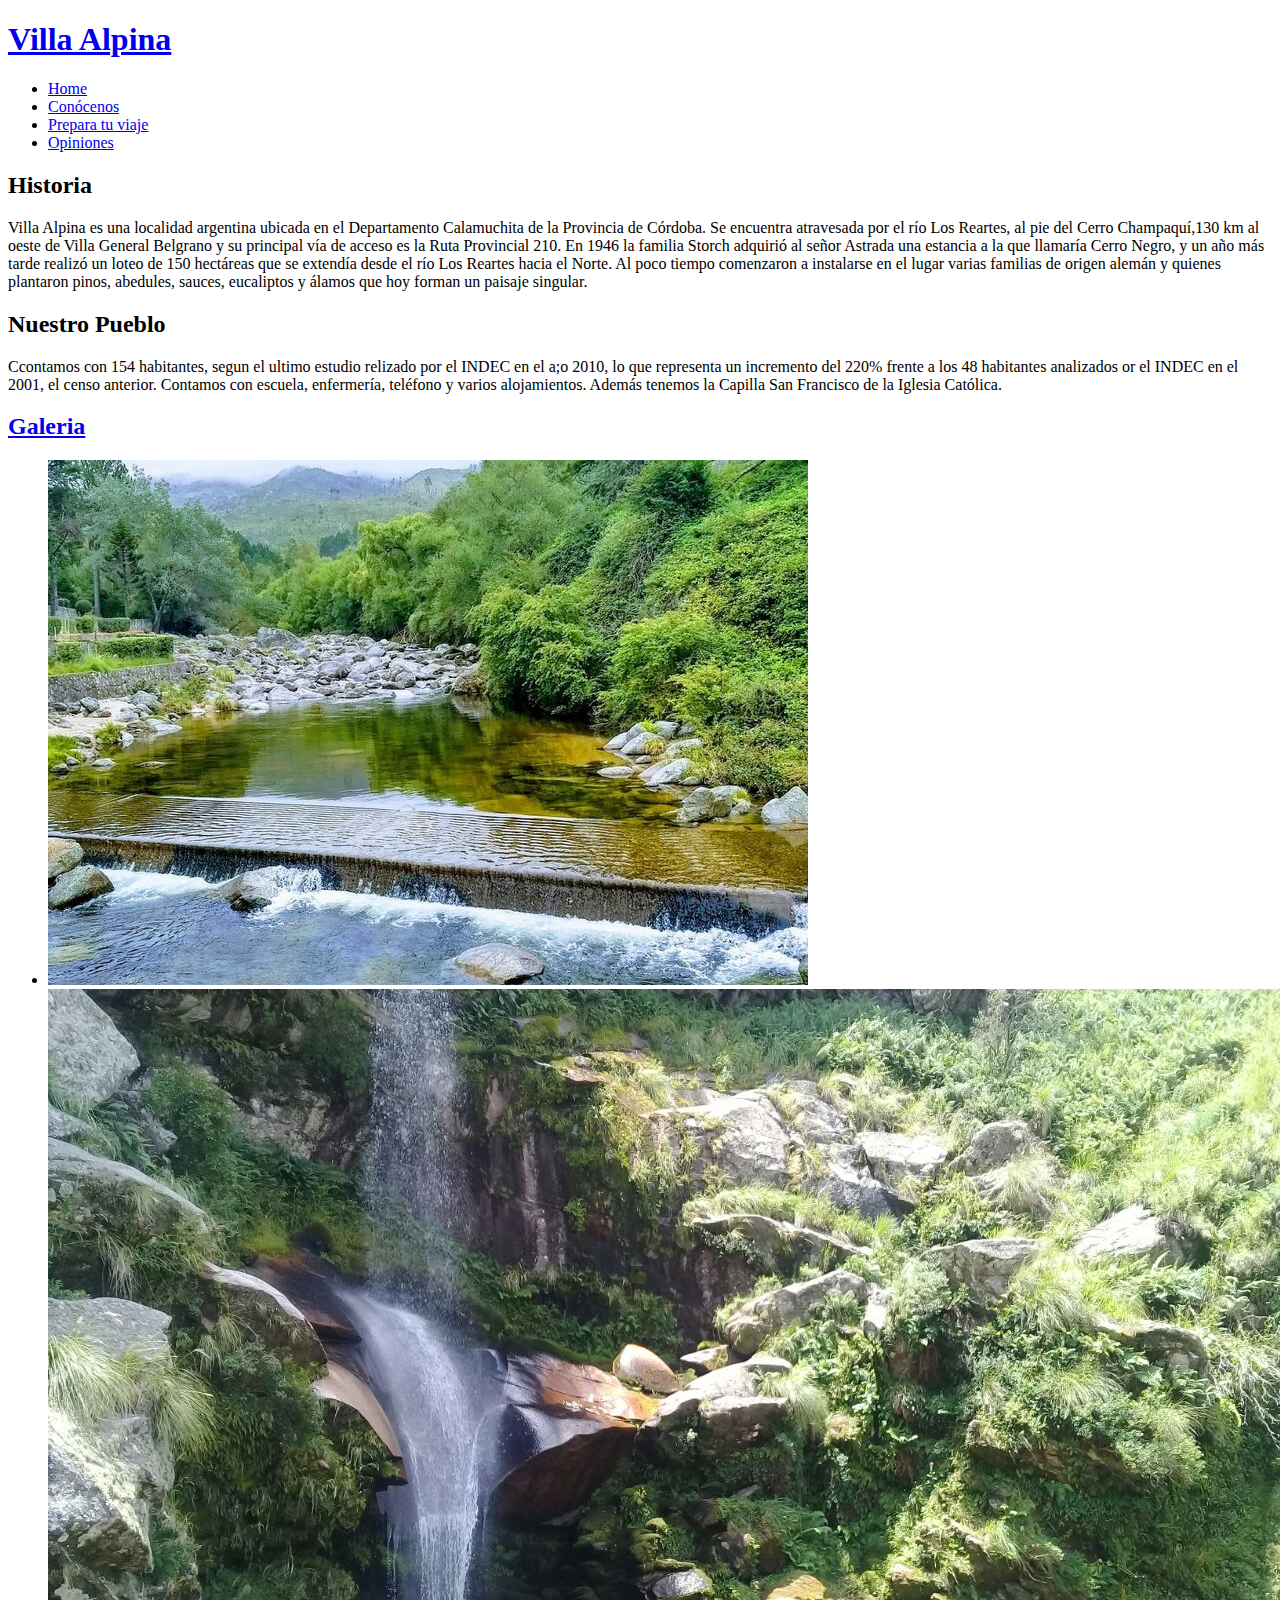
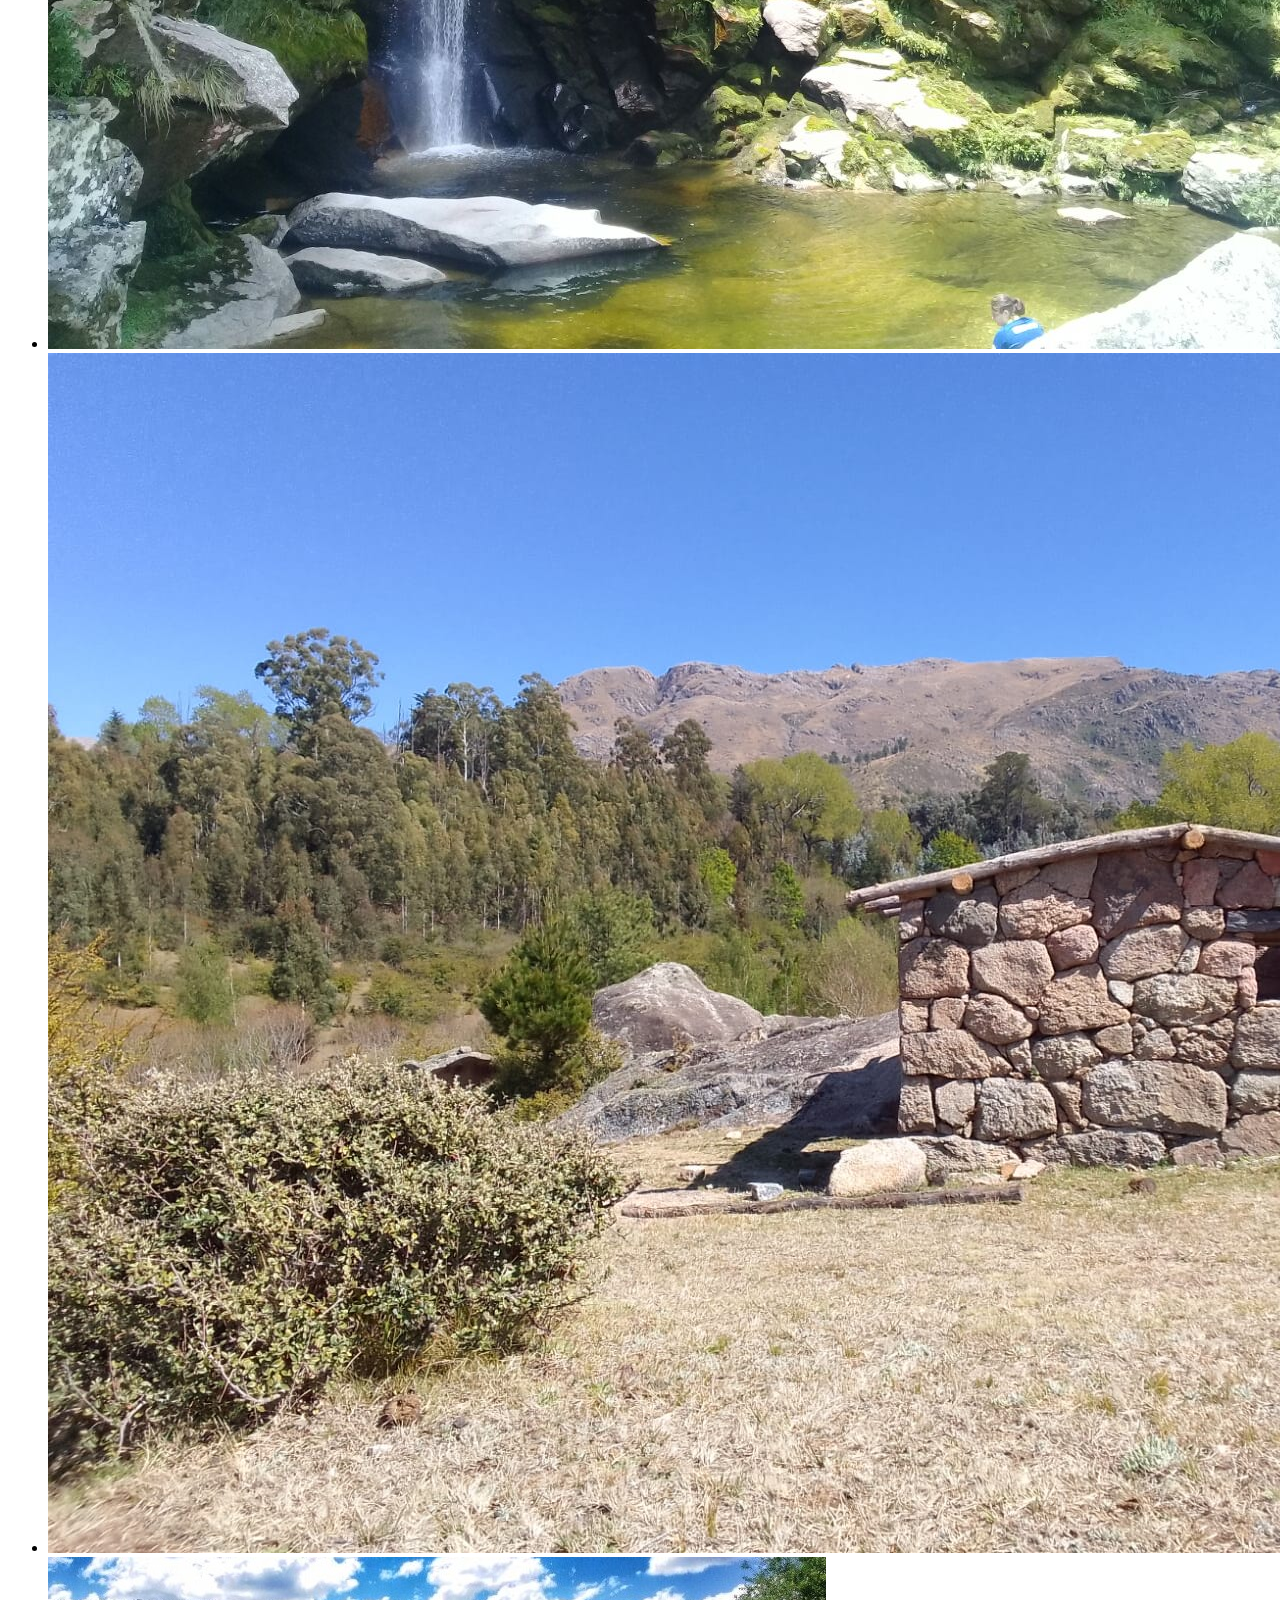
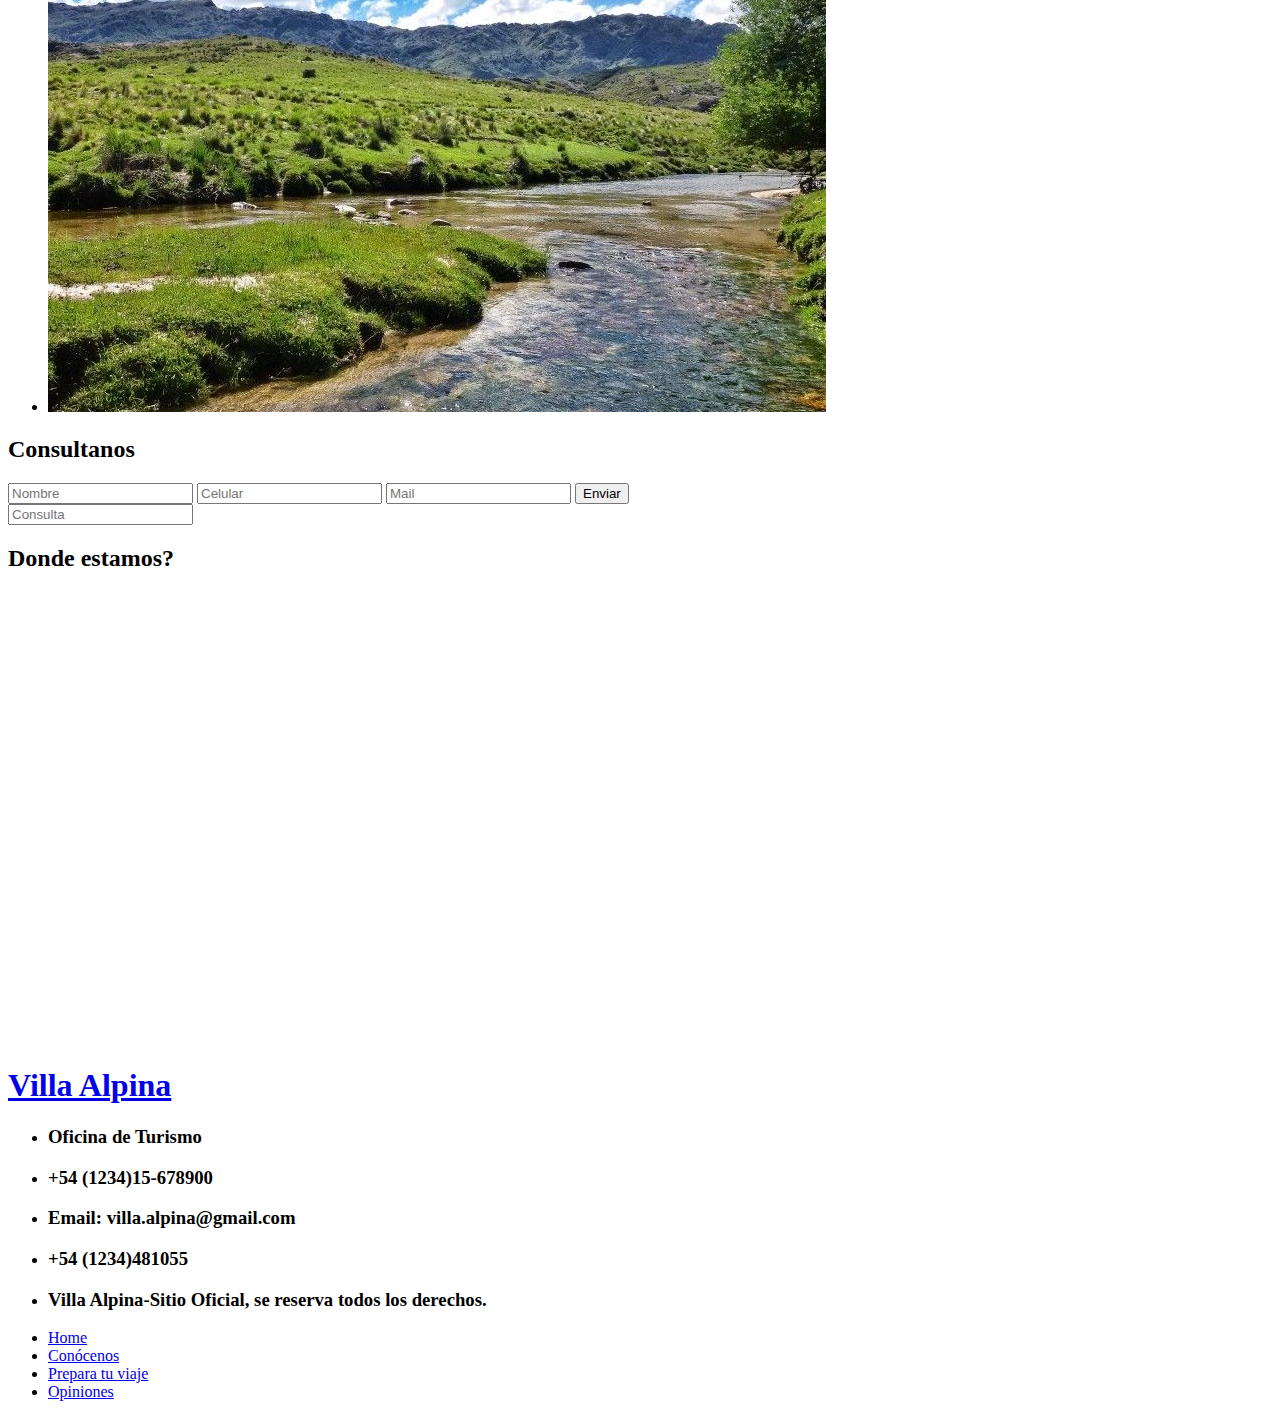
==== archivoshtml/conocenos.html @ 6177f033 "proyecto base" ====
<!DOCTYPE html>
<html lang="en">
<head>
    <meta charset="UTF-8" />
    <meta name="viewport" content="width=device-width, initial-scale=1.0" />
    <title>Villa Alpina</title>
    <link rel="stylesheet" href="../archivo css/estilos.css">
    <link rel="shortcut icon" href="../imagenes/favicon.ico" type="image/x-icon" />
</head>


<body>
        <!-- BARRA DE NAVEGACION -->
    <header class="encabezado">
        <div class="encabezado__contenido">
            <h1 class="encabezado__contenido-titulo"><a href="../index.html">Villa Alpina</a></h1>
            <nav>
                <ul class="encabezado__contenido-menu">
                     <li><a href="../index.html">Home</a></li>
                     <li><a href="./conocenos.html">Conócenos</a></li>
                     <li><a href="./prepara_tu_viaje.html">Prepara tu viaje</a></li>
                     <li><a href="./opiniones.html">Opiniones</a></li>
                </ul>
            </nav>
        </div>
    </header>

    <!-- PAGINA PRINCIPAL -->
    <main class="informacion">
        <!-- INFORMACION DEL LUGAR -->
        <div class="informacion__historia">
                <h2 class="informacion_historia-subtitulo"> Historia</h2>
                <p class="informacion_historia-parrafo">Villa Alpina es una localidad argentina ubicada en el Departamento Calamuchita de la Provincia de Córdoba. Se encuentra atravesada por el río Los Reartes, al pie del Cerro Champaquí,1​30 km al oeste de Villa General Belgrano y su principal vía de acceso es la Ruta Provincial 210. En 1946 la familia Storch adquirió al señor Astrada una estancia a la que llamaría Cerro Negro, y un año más tarde realizó un loteo de 150 hectáreas que se extendía desde el río Los Reartes hacia el Norte. Al poco tiempo comenzaron a instalarse en el lugar varias familias de origen alemán y quienes plantaron pinos, abedules, sauces, eucaliptos y álamos que hoy forman un paisaje singular.</p>

            <div class="informacion__pueblo">
                <h2 class="informacion__pueblo-subtitulo">Nuestro Pueblo</h2>
                <p class="informacion__pueblo-parrafo">Ccontamos con 154 habitantes, segun el ultimo estudio relizado por el INDEC en el a;o 2010, lo que representa un incremento del 220% frente a los 48 habitantes analizados or el INDEC en el 2001, el censo anterior. Contamos con escuela, enfermería, teléfono y varios alojamientos. Además tenemos la Capilla San Francisco de la Iglesia Católica.</p>
            </div>

            <div class="boton__galeria">
                <h2><a href="./galeria.html">Galeria</a></h2>
                <ul class="boton__galeria-fotos">
                    <li><a href="./galeria.html"><img src="../imagenes/imagen 1.jpg" alt="Paisaje 1" ></a></li>
                    <li><a href="./galeria.html"><img src="../imagenes/imagen 2.jpg" alt="Paisaje 2" ></a></li>
                    <li><a href="./galeria.html"><img src="../imagenes/imagen 3.jpg" alt="Paisaje 3" ></a></li>
                    <li><a href="./galeria.html"><img src="../imagenes/imagen 4.jpg" alt="Paisaje 4" ></a></li>
                </ul>
            </div>

            <!-- FORMULARIO -->
            <div class="formulario">
                <h2 class="formulario__titulo"><a>Consultanos</a></h2>
                <form class="formulario__casillero"> 
                    <div>
                        <input class="formulario__casillero-nombre" type="text" placeholder="Nombre" maxlength="20" name="Nombre">
                        <input class="formulario__casillero-celular" type="tel" placeholder="Celular" maxlength="20" name="Celular">
                        <input class="formulario__casillero-email" type="email" placeholder="Mail" name="Email">
                        <input class="formulario__boton" type="button"  value="Enviar" href="./conocenos.html">
                    </div>
                    <input class="formulario__casillero-consulta" type="text" placeholder="Consulta" maxlength="600" name="Consulta">
                </form>
            </div>

        </div>
<!-- MAPA -->
        <div>
            <div class="informacion__ubicacion">
                <h2 class="informacion__ubicacion-subtitulo">Donde estamos?</h2>
                <iframe class="informacion__ubicacion-mapa" src="https://www.google.com/maps/embed?pb=!1m18!1m12!1m3!1d13606.955406685882!2d-64.81932996634876!3d-31.960617278613114!2m3!1f0!2f0!3f0!3m2!1i1024!2i768!4f13.1!3m3!1m2!1s0x95d2cc0a27ea2d1f%3A0x9dd9554d7478f62a!2sVilla%20Alpina%2C%20C%C3%B3rdoba!5e1!3m2!1ses!2sar!4v1669737630679!5m2!1ses!2sar" width="600" height="450" style="border:0;" allowfullscreen="" loading="lazy" referrerpolicy="no-referrer-when-downgrade"></iframe>
            </div>
        </div>
    </main>

        <!-- FOOTER -->
    <footer>
        <section class="footer">
            <div class="footer__contenido">
                <h1 class="footer__titulo"><a href="../index.html">Villa Alpina</a></h1>
            </div>

            <div class="footer__contenido">
                <div>
                    <nav>
                        <ul class="footer__informacion">
                            <li><h3>Oficina de Turismo</h3></li>
                            <li><h3>+54 (1234)15-678900</h3></li>
                            <li><h3>Email: villa.alpina@gmail.com</h3></li>
                            <li><h3>+54 (1234)481055</h3></li>
                            <li><h3>Villa Alpina-Sitio Oficial, se reserva todos los derechos.</h3></li>
                        </ul>
                    </nav>
                </div>
                <div class="footer__navegacion">
                    <nav>
                        <ul class="footer__menu">
                            <li><a href="../index.html">Home</a></li>
                            <li><a href="./conocenos.html">Conócenos</a></li>
                            <li><a href="./prepara_tu_viaje.html">Prepara tu viaje</a></li>
                            <li><a href="./opiniones.html">Opiniones</a></li>
                        </ul>
                    </nav>
                </div>
            </div>
        </section>
     </footer>
    
</body>
</html>
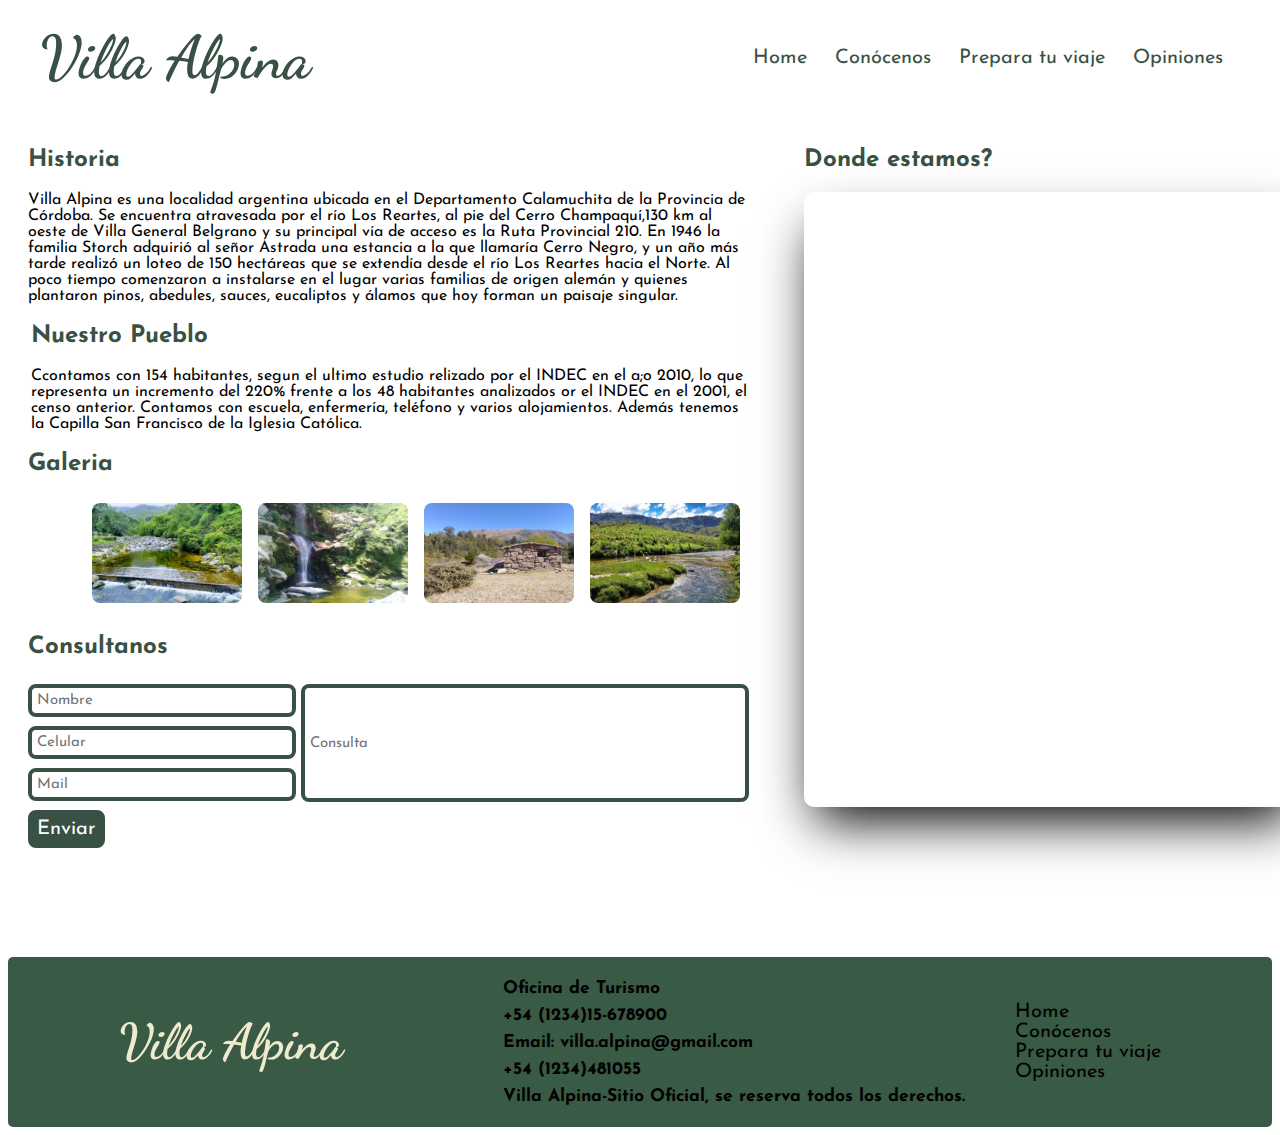
==== commit 59ebe1ec: "Proyecto Base" ====
--- a/archivoshtml/conocenos.html
+++ b/archivoshtml/conocenos.html
@@ -1,25 +1,26 @@
 <!DOCTYPE html>
 <html lang="en">
+
 <head>
     <meta charset="UTF-8" />
     <meta name="viewport" content="width=device-width, initial-scale=1.0" />
     <title>Villa Alpina</title>
-    <link rel="stylesheet" href="../archivo css/estilos.css">
+    <link rel="stylesheet" href="../archivocss/estilos.css">
     <link rel="shortcut icon" href="../imagenes/favicon.ico" type="image/x-icon" />
 </head>
 
 
 <body>
-        <!-- BARRA DE NAVEGACION -->
+    <!-- BARRA DE NAVEGACION -->
     <header class="encabezado">
         <div class="encabezado__contenido">
             <h1 class="encabezado__contenido-titulo"><a href="../index.html">Villa Alpina</a></h1>
             <nav>
                 <ul class="encabezado__contenido-menu">
-                     <li><a href="../index.html">Home</a></li>
-                     <li><a href="./conocenos.html">Conócenos</a></li>
-                     <li><a href="./prepara_tu_viaje.html">Prepara tu viaje</a></li>
-                     <li><a href="./opiniones.html">Opiniones</a></li>
+                    <li><a href="../index.html">Home</a></li>
+                    <li><a href="./conocenos.html">Conócenos</a></li>
+                    <li><a href="./prepara_tu_viaje.html">Prepara tu viaje</a></li>
+                    <li><a href="./opiniones.html">Opiniones</a></li>
                 </ul>
             </nav>
         </div>
@@ -29,49 +30,64 @@
     <main class="informacion">
         <!-- INFORMACION DEL LUGAR -->
         <div class="informacion__historia">
-                <h2 class="informacion_historia-subtitulo"> Historia</h2>
-                <p class="informacion_historia-parrafo">Villa Alpina es una localidad argentina ubicada en el Departamento Calamuchita de la Provincia de Córdoba. Se encuentra atravesada por el río Los Reartes, al pie del Cerro Champaquí,1​30 km al oeste de Villa General Belgrano y su principal vía de acceso es la Ruta Provincial 210. En 1946 la familia Storch adquirió al señor Astrada una estancia a la que llamaría Cerro Negro, y un año más tarde realizó un loteo de 150 hectáreas que se extendía desde el río Los Reartes hacia el Norte. Al poco tiempo comenzaron a instalarse en el lugar varias familias de origen alemán y quienes plantaron pinos, abedules, sauces, eucaliptos y álamos que hoy forman un paisaje singular.</p>
+            <h2 class="informacion_historia-subtitulo"> Historia</h2>
+            <p class="informacion_historia-parrafo">Villa Alpina es una localidad argentina ubicada en el Departamento
+                Calamuchita de la Provincia de Córdoba. Se encuentra atravesada por el río Los Reartes, al pie del Cerro
+                Champaquí,1​30 km al oeste de Villa General Belgrano y su principal vía de acceso es la Ruta Provincial
+                210. En 1946 la familia Storch adquirió al señor Astrada una estancia a la que llamaría Cerro Negro, y
+                un año más tarde realizó un loteo de 150 hectáreas que se extendía desde el río Los Reartes hacia el
+                Norte. Al poco tiempo comenzaron a instalarse en el lugar varias familias de origen alemán y quienes
+                plantaron pinos, abedules, sauces, eucaliptos y álamos que hoy forman un paisaje singular.</p>
 
             <div class="informacion__pueblo">
                 <h2 class="informacion__pueblo-subtitulo">Nuestro Pueblo</h2>
-                <p class="informacion__pueblo-parrafo">Ccontamos con 154 habitantes, segun el ultimo estudio relizado por el INDEC en el a;o 2010, lo que representa un incremento del 220% frente a los 48 habitantes analizados or el INDEC en el 2001, el censo anterior. Contamos con escuela, enfermería, teléfono y varios alojamientos. Además tenemos la Capilla San Francisco de la Iglesia Católica.</p>
+                <p class="informacion__pueblo-parrafo">Ccontamos con 154 habitantes, segun el ultimo estudio relizado
+                    por el INDEC en el a;o 2010, lo que representa un incremento del 220% frente a los 48 habitantes
+                    analizados or el INDEC en el 2001, el censo anterior. Contamos con escuela, enfermería, teléfono y
+                    varios alojamientos. Además tenemos la Capilla San Francisco de la Iglesia Católica.</p>
             </div>
 
             <div class="boton__galeria">
                 <h2><a href="./galeria.html">Galeria</a></h2>
                 <ul class="boton__galeria-fotos">
-                    <li><a href="./galeria.html"><img src="../imagenes/imagen 1.jpg" alt="Paisaje 1" ></a></li>
-                    <li><a href="./galeria.html"><img src="../imagenes/imagen 2.jpg" alt="Paisaje 2" ></a></li>
-                    <li><a href="./galeria.html"><img src="../imagenes/imagen 3.jpg" alt="Paisaje 3" ></a></li>
-                    <li><a href="./galeria.html"><img src="../imagenes/imagen 4.jpg" alt="Paisaje 4" ></a></li>
+                    <li><a href="./galeria.html"><img src="../imagenes/imagen 1.jpg" alt="Paisaje 1"></a></li>
+                    <li><a href="./galeria.html"><img src="../imagenes/imagen 2.jpg" alt="Paisaje 2"></a></li>
+                    <li><a href="./galeria.html"><img src="../imagenes/imagen 3.jpg" alt="Paisaje 3"></a></li>
+                    <li><a href="./galeria.html"><img src="../imagenes/imagen 4.jpg" alt="Paisaje 4"></a></li>
                 </ul>
             </div>
 
             <!-- FORMULARIO -->
             <div class="formulario">
                 <h2 class="formulario__titulo"><a>Consultanos</a></h2>
-                <form class="formulario__casillero"> 
+                <form class="formulario__casillero">
                     <div>
-                        <input class="formulario__casillero-nombre" type="text" placeholder="Nombre" maxlength="20" name="Nombre">
-                        <input class="formulario__casillero-celular" type="tel" placeholder="Celular" maxlength="20" name="Celular">
+                        <input class="formulario__casillero-nombre" type="text" placeholder="Nombre" maxlength="20"
+                            name="Nombre">
+                        <input class="formulario__casillero-celular" type="tel" placeholder="Celular" maxlength="20"
+                            name="Celular">
                         <input class="formulario__casillero-email" type="email" placeholder="Mail" name="Email">
-                        <input class="formulario__boton" type="button"  value="Enviar" href="./conocenos.html">
+                        <input class="formulario__boton" type="button" value="Enviar" href="./conocenos.html">
                     </div>
-                    <input class="formulario__casillero-consulta" type="text" placeholder="Consulta" maxlength="600" name="Consulta">
+                    <input class="formulario__casillero-consulta" type="text" placeholder="Consulta" maxlength="600"
+                        name="Consulta">
                 </form>
             </div>
 
         </div>
-<!-- MAPA -->
+        <!-- MAPA -->
         <div>
             <div class="informacion__ubicacion">
                 <h2 class="informacion__ubicacion-subtitulo">Donde estamos?</h2>
-                <iframe class="informacion__ubicacion-mapa" src="https://www.google.com/maps/embed?pb=!1m18!1m12!1m3!1d13606.955406685882!2d-64.81932996634876!3d-31.960617278613114!2m3!1f0!2f0!3f0!3m2!1i1024!2i768!4f13.1!3m3!1m2!1s0x95d2cc0a27ea2d1f%3A0x9dd9554d7478f62a!2sVilla%20Alpina%2C%20C%C3%B3rdoba!5e1!3m2!1ses!2sar!4v1669737630679!5m2!1ses!2sar" width="600" height="450" style="border:0;" allowfullscreen="" loading="lazy" referrerpolicy="no-referrer-when-downgrade"></iframe>
+                <iframe class="informacion__ubicacion-mapa"
+                    src="https://www.google.com/maps/embed?pb=!1m18!1m12!1m3!1d13606.955406685882!2d-64.81932996634876!3d-31.960617278613114!2m3!1f0!2f0!3f0!3m2!1i1024!2i768!4f13.1!3m3!1m2!1s0x95d2cc0a27ea2d1f%3A0x9dd9554d7478f62a!2sVilla%20Alpina%2C%20C%C3%B3rdoba!5e1!3m2!1ses!2sar!4v1669737630679!5m2!1ses!2sar"
+                    width="600" height="450" style="border:0;" allowfullscreen="" loading="lazy"
+                    referrerpolicy="no-referrer-when-downgrade"></iframe>
             </div>
         </div>
     </main>
 
-        <!-- FOOTER -->
+    <!-- FOOTER -->
     <footer>
         <section class="footer">
             <div class="footer__contenido">
@@ -82,11 +98,21 @@
                 <div>
                     <nav>
                         <ul class="footer__informacion">
-                            <li><h3>Oficina de Turismo</h3></li>
-                            <li><h3>+54 (1234)15-678900</h3></li>
-                            <li><h3>Email: villa.alpina@gmail.com</h3></li>
-                            <li><h3>+54 (1234)481055</h3></li>
-                            <li><h3>Villa Alpina-Sitio Oficial, se reserva todos los derechos.</h3></li>
+                            <li>
+                                <h3>Oficina de Turismo</h3>
+                            </li>
+                            <li>
+                                <h3>+54 (1234)15-678900</h3>
+                            </li>
+                            <li>
+                                <h3>Email: villa.alpina@gmail.com</h3>
+                            </li>
+                            <li>
+                                <h3>+54 (1234)481055</h3>
+                            </li>
+                            <li>
+                                <h3>Villa Alpina-Sitio Oficial, se reserva todos los derechos.</h3>
+                            </li>
                         </ul>
                     </nav>
                 </div>
@@ -102,7 +128,8 @@
                 </div>
             </div>
         </section>
-     </footer>
-    
+    </footer>
+
 </body>
+
 </html>--- a/archivocss/estilos.css
+++ b/archivocss/estilos.css
@@ -0,0 +1,593 @@
+/* FUENTES */
+@font-face {
+    font-family: 'Dancing';
+    src: url('../tipografias//DancingScript-VariableFont_wght.ttf');
+    font-style: normal;
+}
+
+@font-face {
+    font-family: 'Sans';
+    src: url('../tipografias/JosefinSans-VariableFont_wght.ttf');
+    font-style: normal;
+}
+
+/* *{
+    margin: 0;
+    padding: 0;
+} */
+
+
+/* ENCABEZADO */
+.encabezado {
+    padding: 25px 15px;
+    background-color: #fff;
+    border-radius: 20px;
+}
+
+.encabezado__contenido {
+    display: flex;
+    justify-content: space-between;
+    align-items: center;
+    max-width: 1200px;
+    margin: 0 auto;
+    height: 50px;
+}
+
+.encabezado__contenido-titulo {
+    font-family: 'Dancing';
+    text-align: center;
+}
+
+h1 a {
+    color: #395144;
+    text-decoration: none;
+    font-size: 60px;
+}
+
+
+.encabezado__contenido-menu {
+    list-style-type: none;
+    text-align: end;
+    ;
+
+}
+
+.encabezado__contenido-menu li {
+    display: inline;
+    text-align: center;
+    margin: 0 10px 0 0;
+
+}
+
+.encabezado__contenido-menu li a {
+    font-size: 20px;
+    font-family: 'Sans';
+    padding: 2px 7px 2px 7px;
+    color: #395144;
+    background-color: #fff;
+    text-decoration: none;
+}
+
+.encabezado__contenido-menu li a:hover {
+    background-color: #395144;
+    color: #fff;
+    border-radius: 5px;
+}
+
+
+
+
+/* CONTENIDO HOME */
+.home {
+    background-image: url('../imagenes/imagen\ 9.jpg');
+    border-radius: 20px;
+    background-repeat: no-repeat;
+    background-position: center;
+    background-size: cover;
+    background-attachment: fixed;
+    height: 550px;
+    width: auto;
+    color: rgb(0, 0, 0);
+    display: flex;
+    justify-content: space-around;
+    align-items: center;
+}
+
+.home a {
+    font-family: 'Sans';
+    font-size: 50px;
+    font-weight: 900;
+    color: #fff;
+    text-decoration: none;
+    border-radius: 10px;
+    display: block;
+    text-align: center;
+}
+
+span img {
+    width: 30px;
+    height: 30px;
+    display: none;
+}
+
+
+
+/* CONTENIDO-CONOCENOS */
+main {
+    margin: 20px;
+    border-radius: 5px;
+}
+
+.informacion {
+    display: flex;
+    font-family: 'Sans';
+}
+
+.informacion__historia {
+    margin-right: 50px;
+}
+
+.informacion_historia-subtitulo {
+    font-family: 'Sans';
+    color: #395144;
+    text-align: start;
+    border-radius: 5px;
+}
+
+
+.informacion__pueblo {
+    margin-left: 3px;
+}
+
+
+.informacion__pueblo-subtitulo {
+    font-family: 'Sans';
+    color: #395144;
+    text-align: start;
+    border-radius: 5px;
+}
+
+.boton__galeria h2 a {
+    text-decoration: none;
+    color: #395144;
+}
+
+.boton__galeria h2 a:hover {
+    background-color: #395144;
+    color: #F0EBCE;
+    border-radius: 5px;
+}
+
+.boton__galeria-fotos {
+    width: 90%;
+    margin: auto;
+    list-style: none;
+    display: flex;
+
+}
+
+.boton__galeria-fotos img {
+    width: 150px;
+    height: 100px;
+    border-radius: 8px;
+
+}
+
+.boton__galeria-fotos li {
+    margin: 8px;
+    /* box-shadow: 0 25px 50px -12px rgba(0, 0, 0, 0.9); */
+}
+
+.boton__galeria-fotos li:hover {
+    margin: 8px;
+    box-shadow: 0 25px 50px -12px rgba(0, 0, 0, 0.9);
+}
+
+
+/* FORMULARIOS */
+.formulario__casillero {
+    display: flex;
+}
+
+.formulario__titulo a {
+    font-family: 'sans';
+    text-decoration: none;
+    color: #395144;
+}
+
+input {
+    padding: 5px;
+    margin: 5px 5px 9px 0px;
+    border: 4px solid #395144;
+    outline: none;
+    font-size: 15px;
+    font-family: 'sans';
+    border-radius: 8px;
+    display: flex;
+}
+
+.formulario__casillero-consulta {
+    width: 430px;
+    height: 100px;
+}
+
+.formulario__casillero-nombre {
+    width: 250px;
+}
+
+.formulario__casillero-celular {
+    width: 250px;
+}
+
+.formulario__casillero-email {
+    width: 250px;
+}
+
+.formulario__boton {
+    font-size: 20px;
+    color: #fff;
+    background-color: #395144;
+}
+
+.formulario__boton:hover {
+    font-size: 21px;
+    color: #fff;
+    background-color: #395144;
+    box-shadow: 0 25px 50px -12px rgba(0, 0, 0, 7);
+}
+
+
+/* MAPA */
+.informacion__ubicacion-subtitulo {
+    font-family: 'Sans';
+    color: #395144;
+    text-align: start;
+    border-radius: 5px;
+}
+
+.informacion__ubicacion-mapa {
+    box-shadow: 0 25px 50px -12px rgba(0, 0, 0, 7);
+    border-radius: 10px;
+    width: 500px;
+    height: 615px;
+}
+
+
+
+/* CONTENIDO GALERIA */
+.galeria__titulo {
+    color: #395144;
+    text-align: center;
+    font-size: 50px;
+    font-family: 'sans';
+}
+
+.galeria {
+    width: 90%;
+    margin: auto;
+    list-style: none;
+    padding: 20px;
+    box-sizing: border-box;
+    display: flex;
+    flex-wrap: wrap;
+    justify-content: space-around;
+    background-color: #F0EBCE;
+    border-radius: 10px;
+}
+
+.galeria li {
+    margin: 5px;
+}
+
+.galeria img {
+    width: 150px;
+    height: 100px;
+    border-radius: 5px;
+}
+
+.galeria img:hover {
+    width: 150px;
+    height: 100px;
+    border-radius: 5px;
+    box-shadow: 0 25px 50px -12px rgba(0, 0, 0, 0.9)
+}
+
+.modal {
+    display: none;
+    font-family: 'sans';
+}
+
+.modal:target {
+    display: inline-block;
+    position: fixed;
+    background: rgba(0, 0, 0, 0.8);
+    top: 0;
+    left: 0;
+    width: 100%;
+    height: 100%;
+}
+
+
+.imagen {
+    width: 100%;
+    height: 50%;
+    display: flex;
+    justify-content: center;
+    align-items: center;
+}
+
+.imagen a {
+    color: #fff;
+    font-size: 40px;
+    text-decoration: none;
+    margin: 0 10px;
+
+}
+
+.imagen a:hover {
+    color: #fff;
+    font-size: 50px;
+    text-decoration: none;
+    margin: 0 10px;
+
+}
+
+.imagen a:nth-child(2) {
+    margin: 0;
+    height: 100%;
+    flex-shrink: 2;
+}
+
+
+.imagen img {
+    width: 500px;
+    height: 100%;
+    max-width: 100%;
+    border: 5px solid #fff;
+    border-radius: 8px;
+    box-sizing: border-box;
+
+}
+
+.cerrar {
+    display: block;
+    background: white;
+    width: 25px;
+    height: 25px;
+    margin: 15px auto;
+    text-align: center;
+    text-decoration: none;
+    font-size: 25px;
+    color: black;
+    padding: 5px;
+    border-radius: 50%;
+    line-height: 25px;
+}
+
+.cerrar:hover {
+    display: block;
+    background: white;
+    width: 30px;
+    height: 30px;
+    margin: 15px auto;
+    text-align: center;
+    text-decoration: none;
+    font-size: 30px;
+    color: black;
+    padding: 5px;
+    border-radius: 50%;
+    line-height: 25px;
+}
+
+
+
+/* CONTENIDO VIAJE */
+.viaje__titulo {
+    font-family: 'Sans';
+    font-size: 40px;
+    text-align: center;
+    color: #395144;
+    justify-content: center;
+}
+
+.viaje__titulo h3 {
+    box-shadow: 0 25px 50px -12px rgba(0, 0, 0, 0.7);
+}
+
+.viaje__contenido {
+    display: grid;
+    grid-template-columns: repeat(3, 1fr);
+    justify-items: center;
+}
+
+.tarjeta__viaje {
+    background-color: #F0EBCE;
+    box-shadow: 0 25px 50px -12px rgba(0, 0, 0, 0.7);
+    border-radius: 10px;
+    font-family: 'Sans';
+    height: 410px;
+    padding: 15px;
+    width: 340px;
+    position: relative;
+    margin: 30px;
+}
+
+.tarjeta__viaje-encabezado {
+    position: relative;
+}
+
+.tarjeta__encabezado-etiqueta--destacado {
+    padding: 8px;
+    position: absolute;
+    top: 10px;
+    right: 8px;
+    color: rgb(255, 255, 255);
+    background-color: rgba(0, 0, 0, 0.5);
+    border-radius: 12px;
+}
+
+.tarjeta__viaje-encabezado-imagen {
+    width: 100%;
+    border-radius: 15px;
+}
+
+.tarjeta__viaje-titulo {
+    margin-bottom: 0px;
+    font-size: 25px;
+    color: #395144;
+}
+
+.tarjeta__viaje-descripcion {
+    height: 50px;
+    margin-bottom: 10px;
+    /* overflow-y: scroll; */
+}
+
+.tarjeta__viaje-enlace {
+    background-color: #AA8B56;
+    text-decoration: none;
+    /* display: inline; */
+    /* pierden: margin top, bottom, height, width */
+    display: inline-block;
+    /* margin-top: 200px; */
+    /* margin-bottom: 500px; */
+    /* height: 50px;  */
+    width: 92%;
+    position: absolute;
+    bottom: 10px;
+    justify-items: center;
+    text-align: center;
+    border-radius: 10px;
+    color: #fff;
+    padding: 15px 0;
+    font-size: 20px;
+
+}
+
+.tarjeta__viaje-enlace:hover {
+    background-color: #AA8B56;
+    text-decoration: none;
+    width: 92%;
+    color: #000;
+    font-size: 20px;
+    font-weight: bold;
+}
+
+
+
+/* CONTENIDO OPINIONES */
+.opiniones {
+    display: grid;
+    grid-template-columns: repeat(3, 1fr);
+}
+
+.tarjeta__opiniones-titulo {
+    font-family: 'Sans';
+    font-size: 40px;
+    text-align: center;
+    color: #395144;
+}
+
+.tarjeta__opiniones-contenido {
+    display: grid;
+    justify-content: center;
+}
+
+.tarjeta__opiniones {
+    background-color: #F0EBCE;
+    box-shadow: 0 25px 50px -12px rgba(0, 0, 0, 0.7);
+    border-radius: 10px;
+    font-family: 'Sans';
+    height: 300px;
+    padding: 20px;
+    width: 300px;
+    position: relative;
+    margin: 30px;
+}
+
+.tarjeta__opiniones-texto {
+    display: flex;
+}
+
+.tarjeta__opiniones-texto-comillas {
+    font-size: 100px;
+    margin-top: 10px;
+}
+
+.tarjeta__opiniones-persona {
+    display: flex;
+    align-items: center;
+}
+
+.tarjeta__opiniones-persona-foto {
+    border-radius: 50%;
+    width: 70px;
+    margin: 10px 10px 0px 10px
+}
+
+.tarjeta__opiniones-persona-nombre {
+    font-weight: bold;
+    font-size: 20px;
+    margin: 30px 0px 0px 10px
+}
+
+
+
+
+/* FOOTER */
+.footer {
+    background-color: rgba(57, 90, 68, 1);
+    border-radius: 5px;
+    margin-top: 100px;
+    height: 170px;
+    display: flex;
+    justify-content: space-evenly;
+    align-items: center;
+}
+
+.footer__titulo {
+    font-family: 'Dancing';
+    /* text-align: left; */
+}
+
+.footer__titulo a {
+    color: #F0EBCE;
+    font-size: 50px;
+}
+
+.footer__contenido {
+    /* margin: 0px 1px 0px 1px; */
+    display: flex;
+    align-items: center;
+}
+
+.footer__informacion {
+    font-family: "sans";
+    font-size: 15px;
+    color: black;
+    list-style-type: none;
+}
+
+.footer__informacion h3 {
+    margin: 10px;
+}
+
+.footer__menu {
+    justify-content: center;
+    list-style-type: none;
+    text-decoration: none;
+    font-family: 'Sans';
+    text-decoration: none;
+}
+
+.footer__menu a {
+    color: black;
+    text-decoration: none;
+    font-size: 20px;
+}
+
+.footer__menu li a:hover {
+    color: black;
+    text-decoration: underline;
+    font-size: 20px;
+}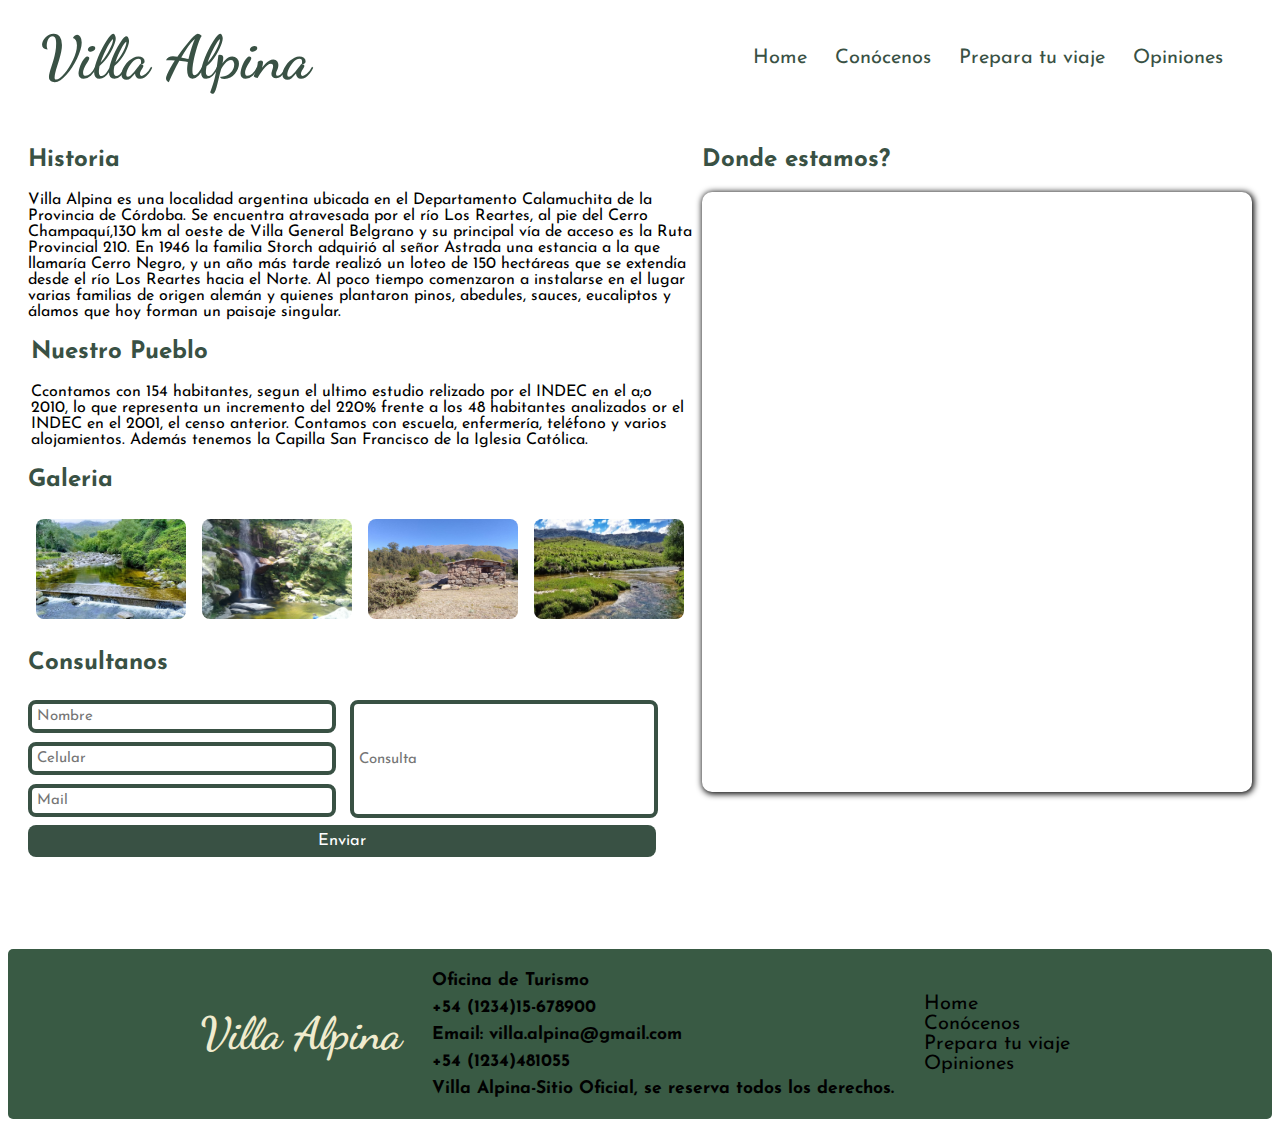
==== commit 2b0566a5: "empezando con el sitio responsive" ====
--- a/archivoshtml/conocenos.html
+++ b/archivoshtml/conocenos.html
@@ -21,6 +21,7 @@
                     <li><a href="./conocenos.html">Conócenos</a></li>
                     <li><a href="./prepara_tu_viaje.html">Prepara tu viaje</a></li>
                     <li><a href="./opiniones.html">Opiniones</a></li>
+                    <span class="icono__menu"><a href=""><img src="../imagenes/icono menu.png" alt="icono menu"></a></span>
                 </ul>
             </nav>
         </div>
@@ -28,7 +29,8 @@
 
     <!-- PAGINA PRINCIPAL -->
     <main class="informacion">
-        <!-- INFORMACION DEL LUGAR -->
+        <div class="informacion__texto">
+            <!-- INFORMACION DEL LUGAR -->
         <div class="informacion__historia">
             <h2 class="informacion_historia-subtitulo"> Historia</h2>
             <p class="informacion_historia-parrafo">Villa Alpina es una localidad argentina ubicada en el Departamento
@@ -38,52 +40,49 @@
                 un año más tarde realizó un loteo de 150 hectáreas que se extendía desde el río Los Reartes hacia el
                 Norte. Al poco tiempo comenzaron a instalarse en el lugar varias familias de origen alemán y quienes
                 plantaron pinos, abedules, sauces, eucaliptos y álamos que hoy forman un paisaje singular.</p>
+        </div>
 
-            <div class="informacion__pueblo">
-                <h2 class="informacion__pueblo-subtitulo">Nuestro Pueblo</h2>
-                <p class="informacion__pueblo-parrafo">Ccontamos con 154 habitantes, segun el ultimo estudio relizado
-                    por el INDEC en el a;o 2010, lo que representa un incremento del 220% frente a los 48 habitantes
-                    analizados or el INDEC en el 2001, el censo anterior. Contamos con escuela, enfermería, teléfono y
-                    varios alojamientos. Además tenemos la Capilla San Francisco de la Iglesia Católica.</p>
-            </div>
+        <div class="informacion__pueblo">
+            <h2 class="informacion__pueblo-subtitulo">Nuestro Pueblo</h2>
+            <p class="informacion__pueblo-parrafo">Ccontamos con 154 habitantes, segun el ultimo estudio relizado
+                por el INDEC en el a;o 2010, lo que representa un incremento del 220% frente a los 48 habitantes
+                analizados or el INDEC en el 2001, el censo anterior. Contamos con escuela, enfermería, teléfono y
+                varios alojamientos. Además tenemos la Capilla San Francisco de la Iglesia Católica.</p>
+        </div>
 
-            <div class="boton__galeria">
-                <h2><a href="./galeria.html">Galeria</a></h2>
-                <ul class="boton__galeria-fotos">
-                    <li><a href="./galeria.html"><img src="../imagenes/imagen 1.jpg" alt="Paisaje 1"></a></li>
-                    <li><a href="./galeria.html"><img src="../imagenes/imagen 2.jpg" alt="Paisaje 2"></a></li>
-                    <li><a href="./galeria.html"><img src="../imagenes/imagen 3.jpg" alt="Paisaje 3"></a></li>
-                    <li><a href="./galeria.html"><img src="../imagenes/imagen 4.jpg" alt="Paisaje 4"></a></li>
-                </ul>
-            </div>
+        <div class="boton__galeria">
+            <h2><a href="./galeria.html">Galeria</a></h2>
+            <ul class="boton__galeria-fotos">
+                <li><a href="./galeria.html"><img src="../imagenes/imagen 1.jpg" alt="Paisaje 1"></a></li>
+                <li><a href="./galeria.html"><img src="../imagenes/imagen 2.jpg" alt="Paisaje 2"></a></li>
+                <li><a href="./galeria.html"><img src="../imagenes/imagen 3.jpg" alt="Paisaje 3"></a></li>
+                <li><a href="./galeria.html"><img src="../imagenes/imagen 4.jpg" alt="Paisaje 4"></a></li>
+            </ul>
+        </div>
 
-            <!-- FORMULARIO -->
-            <div class="formulario">
-                <h2 class="formulario__titulo"><a>Consultanos</a></h2>
-                <form class="formulario__casillero">
-                    <div>
-                        <input class="formulario__casillero-nombre" type="text" placeholder="Nombre" maxlength="20"
-                            name="Nombre">
-                        <input class="formulario__casillero-celular" type="tel" placeholder="Celular" maxlength="20"
-                            name="Celular">
-                        <input class="formulario__casillero-email" type="email" placeholder="Mail" name="Email">
-                        <input class="formulario__boton" type="button" value="Enviar" href="./conocenos.html">
-                    </div>
-                    <input class="formulario__casillero-consulta" type="text" placeholder="Consulta" maxlength="600"
-                        name="Consulta">
-                </form>
-            </div>
-
+        <!-- FORMULARIO -->
+        <div class="formulario">
+            <h2 class="formulario__titulo"><a>Consultanos</a></h2>
+            <form class="formulario__casillero">
+                <div>
+                    <input class="formulario__casillero-nombre" type="text" placeholder="Nombre" maxlength="20" name="Nombre">
+                    <input class="formulario__casillero-celular" type="tel" placeholder="Celular" maxlength="20" name="Celular">
+                    <input class="formulario__casillero-email" type="email" placeholder="Mail" name="Email">
+                    <a class="formulario__boton" href="./conocenos.html">Enviar</a>
+                </div>
+                <input class="formulario__casillero-consulta" type="text" placeholder="Consulta" maxlength="600" name="Consulta">
+            </form>
         </div>
-        <!-- MAPA -->
+        </div>
         <div>
-            <div class="informacion__ubicacion">
-                <h2 class="informacion__ubicacion-subtitulo">Donde estamos?</h2>
-                <iframe class="informacion__ubicacion-mapa"
-                    src="https://www.google.com/maps/embed?pb=!1m18!1m12!1m3!1d13606.955406685882!2d-64.81932996634876!3d-31.960617278613114!2m3!1f0!2f0!3f0!3m2!1i1024!2i768!4f13.1!3m3!1m2!1s0x95d2cc0a27ea2d1f%3A0x9dd9554d7478f62a!2sVilla%20Alpina%2C%20C%C3%B3rdoba!5e1!3m2!1ses!2sar!4v1669737630679!5m2!1ses!2sar"
-                    width="600" height="450" style="border:0;" allowfullscreen="" loading="lazy"
-                    referrerpolicy="no-referrer-when-downgrade"></iframe>
-            </div>
+            <!-- MAPA -->
+        <div class="informacion__ubicacion">
+            <h2 class="informacion__ubicacion-subtitulo">Donde estamos?</h2>
+            <iframe class="informacion__ubicacion-mapa"
+                src="https://www.google.com/maps/embed?pb=!1m18!1m12!1m3!1d13606.955406685882!2d-64.81932996634876!3d-31.960617278613114!2m3!1f0!2f0!3f0!3m2!1i1024!2i768!4f13.1!3m3!1m2!1s0x95d2cc0a27ea2d1f%3A0x9dd9554d7478f62a!2sVilla%20Alpina%2C%20C%C3%B3rdoba!5e1!3m2!1ses!2sar!4v1669737630679!5m2!1ses!2sar"
+                width="600" height="450" style="border:0;" allowfullscreen="" loading="lazy"
+                referrerpolicy="no-referrer-when-downgrade"></iframe>
+        </div>
         </div>
     </main>
 
--- a/archivocss/estilos.css
+++ b/archivocss/estilos.css
@@ -48,8 +48,6 @@
 .encabezado__contenido-menu {
     list-style-type: none;
     text-align: end;
-    ;
-
 }
 
 .encabezado__contenido-menu li {
@@ -104,27 +102,27 @@
     text-align: center;
 }
 
-span img {
-    width: 30px;
-    height: 30px;
+.icono__menu {
     display: none;
 }
 
 
 
 /* CONTENIDO-CONOCENOS */
-main {
+.informacion {
+    display: grid;
+    grid-template-columns: repeat(2, 1fr);
+    font-family: 'Sans';
     margin: 20px;
     border-radius: 5px;
 }
 
-.informacion {
-    display: flex;
-    font-family: 'Sans';
+.informacion__texto {
+    margin-right: 10px;
 }
 
 .informacion__historia {
-    margin-right: 50px;
+    /* margin-right: 50px; */
 }
 
 .informacion_historia-subtitulo {
@@ -134,6 +132,29 @@
     border-radius: 5px;
 }
 
+/* MAPA */
+.informacion__ubicacion-subtitulo {
+    font-family: 'Sans';
+    color: #395144;
+    text-align: start;
+    border-radius: 5px;
+}
+
+.informacion__ubicacion-mapa {
+    box-shadow: 1px 1px 6px 1px rgba(0, 0, 0, 3);
+    border-radius: 10px;
+    width: 100%;
+    height: 600px;
+    margin-bottom: 20px;
+}
+
+.informacion__ubicacion-mapa:hover {
+    box-shadow: 3px 3px 15px 5px rgba(57, 90, 68, 7);
+    border-radius: 10px;
+    width: 100%;
+    height: 600px;
+    margin-bottom: 20px;
+}
 
 .informacion__pueblo {
     margin-left: 3px;
@@ -160,7 +181,8 @@
 
 .boton__galeria-fotos {
     width: 90%;
-    margin: auto;
+    margin: 0;
+    padding: 0;
     list-style: none;
     display: flex;
 
@@ -180,13 +202,15 @@
 
 .boton__galeria-fotos li:hover {
     margin: 8px;
-    box-shadow: 0 25px 50px -12px rgba(0, 0, 0, 0.9);
+    box-shadow: 0 25px 50px -12px rgba(57, 90, 68, 7);
 }
 
 
 /* FORMULARIOS */
 .formulario__casillero {
-    display: flex;
+    display: grid;
+    grid-template-columns: repeat(2, 1fr);
+    margin: 0px 20px 0px 0px;
 }
 
 .formulario__titulo a {
@@ -207,52 +231,38 @@
 }
 
 .formulario__casillero-consulta {
-    width: 430px;
+    width: 90%;
     height: 100px;
 }
 
 .formulario__casillero-nombre {
-    width: 250px;
+    width: 90%;
 }
 
 .formulario__casillero-celular {
-    width: 250px;
+    width: 90%;
 }
 
 .formulario__casillero-email {
-    width: 250px;
+    width: 90%;
+    margin-bottom: 16px;
 }
 
 .formulario__boton {
-    font-size: 20px;
+    font-size: 16.5px;
+    text-decoration: none;
     color: #fff;
     background-color: #395144;
+    padding: 8px 90%;
+    border-radius: 8px;
+    margin: 0;
 }
 
 .formulario__boton:hover {
-    font-size: 21px;
-    color: #fff;
+    color: #000;
     background-color: #395144;
-    box-shadow: 0 25px 50px -12px rgba(0, 0, 0, 7);
-}
-
-
-/* MAPA */
-.informacion__ubicacion-subtitulo {
-    font-family: 'Sans';
-    color: #395144;
-    text-align: start;
-    border-radius: 5px;
-}
-
-.informacion__ubicacion-mapa {
-    box-shadow: 0 25px 50px -12px rgba(0, 0, 0, 7);
-    border-radius: 10px;
-    width: 500px;
-    height: 615px;
-}
-
-
+    box-shadow: 3px 3px 15px 5px rgba(57, 90, 68, 7);
+}
 
 /* CONTENIDO GALERIA */
 .galeria__titulo {
@@ -289,7 +299,7 @@
     width: 150px;
     height: 100px;
     border-radius: 5px;
-    box-shadow: 0 25px 50px -12px rgba(0, 0, 0, 0.9)
+    box-shadow: 0 25px 50px -12px rgba(57, 90, 68, 7);
 }
 
 .modal {
@@ -382,6 +392,10 @@
 
 
 /* CONTENIDO VIAJE */
+.viaje {
+    justify-content: center;
+}
+
 .viaje__titulo {
     font-family: 'Sans';
     font-size: 40px;
@@ -402,14 +416,14 @@
 
 .tarjeta__viaje {
     background-color: #F0EBCE;
-    box-shadow: 0 25px 50px -12px rgba(0, 0, 0, 0.7);
+    box-shadow: 0 25px 50px -12px rgba(57, 90, 68, 7);
     border-radius: 10px;
     font-family: 'Sans';
     height: 410px;
     padding: 15px;
-    width: 340px;
+    max-width: 350px;
     position: relative;
-    margin: 30px;
+    margin: 0px 20px 20px 20px;
 }
 
 .tarjeta__viaje-encabezado {
@@ -438,20 +452,14 @@
 }
 
 .tarjeta__viaje-descripcion {
-    height: 50px;
-    margin-bottom: 10px;
-    /* overflow-y: scroll; */
+    height: auto;
+    margin: 4px 0px 10px 0px;
 }
 
 .tarjeta__viaje-enlace {
     background-color: #AA8B56;
     text-decoration: none;
-    /* display: inline; */
-    /* pierden: margin top, bottom, height, width */
     display: inline-block;
-    /* margin-top: 200px; */
-    /* margin-bottom: 500px; */
-    /* height: 50px;  */
     width: 92%;
     position: absolute;
     bottom: 10px;
@@ -461,7 +469,6 @@
     color: #fff;
     padding: 15px 0;
     font-size: 20px;
-
 }
 
 .tarjeta__viaje-enlace:hover {
@@ -479,6 +486,7 @@
 .opiniones {
     display: grid;
     grid-template-columns: repeat(3, 1fr);
+    justify-items: center;
 }
 
 .tarjeta__opiniones-titulo {
@@ -490,19 +498,19 @@
 
 .tarjeta__opiniones-contenido {
     display: grid;
-    justify-content: center;
+    justify-items: center;
 }
 
 .tarjeta__opiniones {
     background-color: #F0EBCE;
-    box-shadow: 0 25px 50px -12px rgba(0, 0, 0, 0.7);
+    box-shadow: 0 25px 50px -12px rgba(57, 90, 68, 7);
     border-radius: 10px;
     font-family: 'Sans';
     height: 300px;
-    padding: 20px;
-    width: 300px;
+    padding: 15px;
+    max-width: 300px;
     position: relative;
-    margin: 30px;
+    margin: 0px 20px 20px 20px;
 }
 
 .tarjeta__opiniones-texto {
@@ -526,8 +534,8 @@
 }
 
 .tarjeta__opiniones-persona-nombre {
-    font-weight: bold;
-    font-size: 20px;
+    font-weight: bolder;
+    font-size: 25px;
     margin: 30px 0px 0px 10px
 }
 
@@ -541,18 +549,18 @@
     margin-top: 100px;
     height: 170px;
     display: flex;
-    justify-content: space-evenly;
+    justify-content: center;
     align-items: center;
 }
 
 .footer__titulo {
     font-family: 'Dancing';
-    /* text-align: left; */
 }
 
 .footer__titulo a {
     color: #F0EBCE;
-    font-size: 50px;
+    font-size: 45px;
+    padding-right: 10px;
 }
 
 .footer__contenido {
@@ -566,6 +574,9 @@
     font-size: 15px;
     color: black;
     list-style-type: none;
+    padding: 5px 5px 5px 5px;
+    margin: 5px 5px 5px 5px;
+
 }
 
 .footer__informacion h3 {
@@ -578,6 +589,8 @@
     text-decoration: none;
     font-family: 'Sans';
     text-decoration: none;
+    padding: 5px 5px 5px 5px;
+    margin: 5px 5px 5px 5px;
 }
 
 .footer__menu a {
@@ -590,4 +603,104 @@
     color: black;
     text-decoration: underline;
     font-size: 20px;
-}+}
+
+
+/* MEDIAQUERIES */
+
+@media (max-width: 1110px) {
+    
+    .tarjeta__viaje-encabezado-imagen {
+        height: 170px;
+     }
+
+     .tarjeta__opiniones-persona-foto {
+        border-radius: 50%;
+        width: 60px;
+        margin: 10px 10px 0px 10px
+    }
+
+    .tarjeta__opiniones-texto-opinion {
+        font-size: 14px;
+    }
+}
+
+@media (max-width: 910px) {
+    .encabezado__contenido-menu li {
+        display: none;
+    }
+
+    .icono__menu {
+        display: inline;
+    }
+
+    .icono__menu img {
+        width: 45px;
+        height: 45px;
+    }
+
+    .footer {
+        display: block;
+        height: 260px;
+    }
+
+    .footer__contenido {
+        margin: 10px;
+        justify-content: center;
+    }
+
+    .footer__titulo {
+        text-align: center;
+    }
+
+    .informacion {
+        display: grid;
+        grid-template-columns: repeat(1, 1fr);
+    }
+
+    .viaje__contenido {
+        display: grid;
+        grid-template-columns: repeat(2, 1fr);
+        justify-items: center;
+    }
+
+    .opiniones {
+        grid-template-columns: repeat(2, 1fr);
+    }
+
+    .tarjeta__opiniones-texto-opinion {
+        font-size: 17px;
+}
+}
+
+@media (max-width:725px) {
+    .tarjeta__viaje-encabezado-imagen {
+        height: 160px;
+     }
+
+     .tarjeta__opiniones-persona-foto {
+        border-radius: 50%;
+        width: 57.5px;
+        margin: 10px 10px 0px 10px
+    }
+
+    .tarjeta__opiniones-texto-opinion {
+        font-size: 14.5px;
+    }
+}
+
+@media (max-width:650px) {
+
+    .footer {
+        display: block;
+        height: 290px;
+    }
+
+    .boton__galeria-fotos {
+        display: grid;
+        grid-template-columns: repeat(2, 1fr);
+    
+    }
+    
+}
+
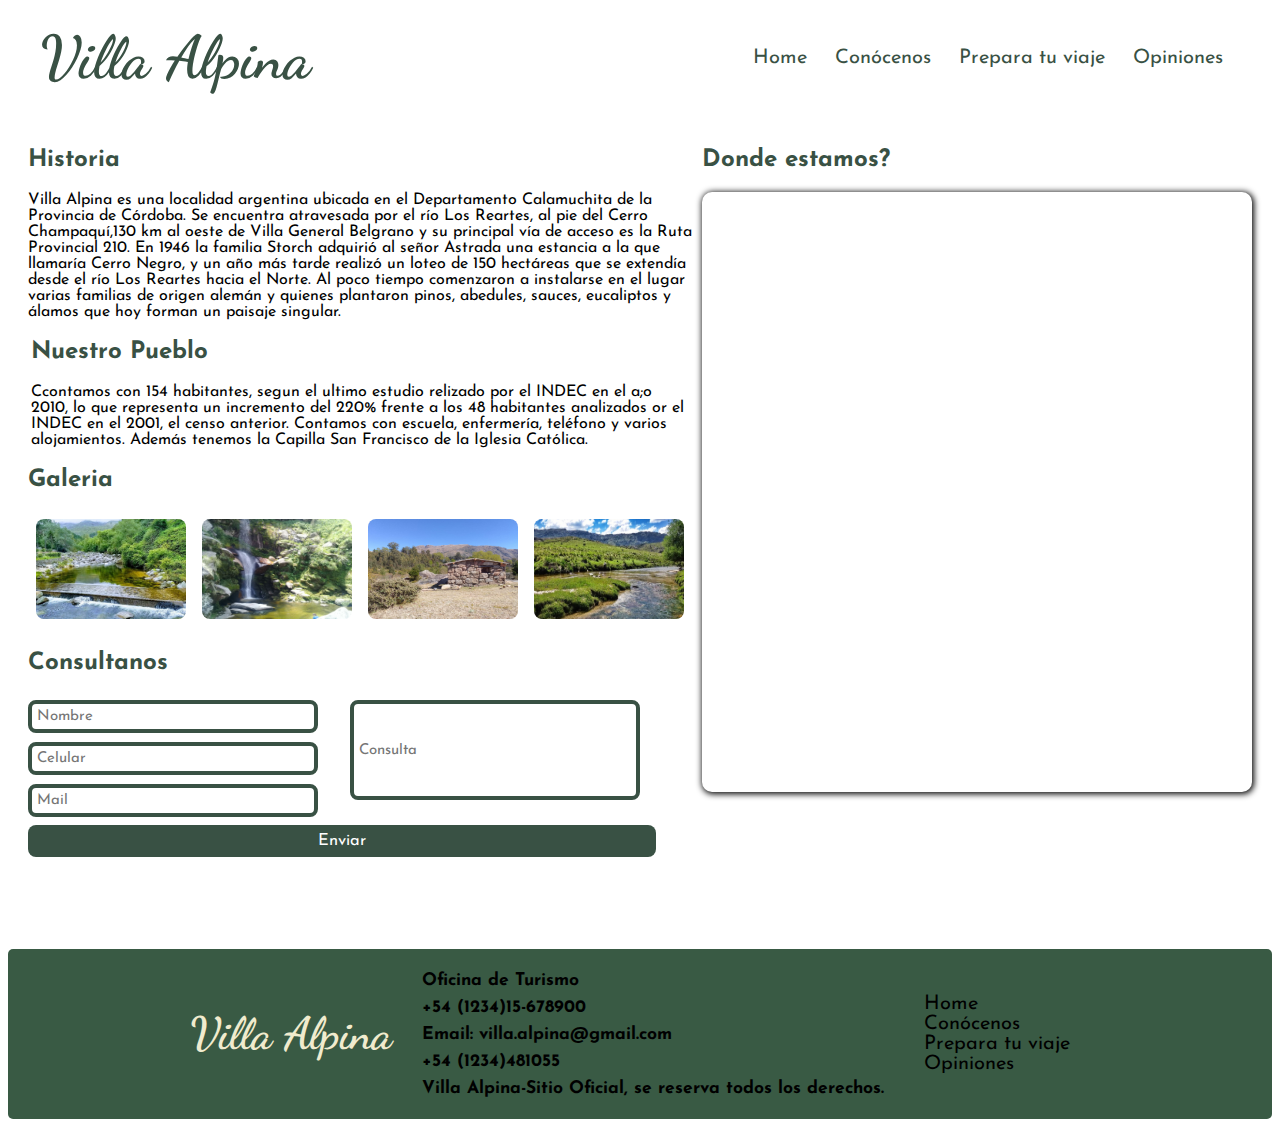
==== commit 779e6b94: "sitio responsiv terminado" ====
--- a/archivoshtml/conocenos.html
+++ b/archivoshtml/conocenos.html
@@ -21,7 +21,6 @@
                     <li><a href="./conocenos.html">Conócenos</a></li>
                     <li><a href="./prepara_tu_viaje.html">Prepara tu viaje</a></li>
                     <li><a href="./opiniones.html">Opiniones</a></li>
-                    <span class="icono__menu"><a href=""><img src="../imagenes/icono menu.png" alt="icono menu"></a></span>
                 </ul>
             </nav>
         </div>
--- a/archivocss/estilos.css
+++ b/archivocss/estilos.css
@@ -10,7 +10,9 @@
     src: url('../tipografias/JosefinSans-VariableFont_wght.ttf');
     font-style: normal;
 }
-
+*{
+    box-sizing: border-box;
+}
 /* *{
     margin: 0;
     padding: 0;
@@ -71,8 +73,6 @@
     color: #fff;
     border-radius: 5px;
 }
-
-
 
 
 /* CONTENIDO HOME */
@@ -102,10 +102,6 @@
     text-align: center;
 }
 
-.icono__menu {
-    display: none;
-}
-
 
 
 /* CONTENIDO-CONOCENOS */
@@ -119,10 +115,6 @@
 
 .informacion__texto {
     margin-right: 10px;
-}
-
-.informacion__historia {
-    /* margin-right: 50px; */
 }
 
 .informacion_historia-subtitulo {
@@ -597,6 +589,7 @@
     color: black;
     text-decoration: none;
     font-size: 20px;
+    margin: 10px;
 }
 
 .footer__menu li a:hover {
@@ -609,12 +602,12 @@
 /* MEDIAQUERIES */
 
 @media (max-width: 1110px) {
-    
+
     .tarjeta__viaje-encabezado-imagen {
         height: 170px;
-     }
-
-     .tarjeta__opiniones-persona-foto {
+    }
+
+    .tarjeta__opiniones-persona-foto {
         border-radius: 50%;
         width: 60px;
         margin: 10px 10px 0px 10px
@@ -630,11 +623,19 @@
         display: none;
     }
 
-    .icono__menu {
+    .menu__responsive {
         display: inline;
     }
 
-    .icono__menu img {
+    .menu__icono {
+        display: inline;
+    }
+
+    .menu__icono:hover {
+
+    }
+
+    .menu__icono img {
         width: 45px;
         height: 45px;
     }
@@ -659,9 +660,7 @@
     }
 
     .viaje__contenido {
-        display: grid;
         grid-template-columns: repeat(2, 1fr);
-        justify-items: center;
     }
 
     .opiniones {
@@ -670,15 +669,23 @@
 
     .tarjeta__opiniones-texto-opinion {
         font-size: 17px;
-}
+    }
 }
 
 @media (max-width:725px) {
+
+    .footer {
+        height: 280px;
+        text-align: left;
+        align-items: center;
+        padding: 10px;
+    }
+
     .tarjeta__viaje-encabezado-imagen {
         height: 160px;
-     }
-
-     .tarjeta__opiniones-persona-foto {
+    }
+
+    .tarjeta__opiniones-persona-foto {
         border-radius: 50%;
         width: 57.5px;
         margin: 10px 10px 0px 10px
@@ -693,14 +700,75 @@
 
     .footer {
         display: block;
-        height: 290px;
+        height: 300px;
+        text-align: left;
+        align-items: center;
+        padding: 10px;
     }
 
     .boton__galeria-fotos {
         display: grid;
         grid-template-columns: repeat(2, 1fr);
-    
-    }
-    
-}
-
+    }
+
+    .viaje__contenido {
+        grid-template-columns: repeat(1, 1fr);
+    }
+
+    .tarjeta__viaje {
+        height: 370px;
+    }
+
+    .opiniones {
+        grid-template-columns: repeat(1, 1fr);
+    }
+
+    .tarjeta__opiniones-persona-foto {
+        border-radius: 50%;
+        width: 64px;
+        margin: 10px 10px 0px 10px
+    }
+
+    .tarjeta__opiniones-texto-opinion {
+        font-size: 16px;
+    }
+}
+
+@media (max-width:512px) {
+    .footer {
+        display: block;
+        height: 370px;
+        text-align: left;
+        align-items: center;
+        padding: 10px;
+    }
+
+    .footer__contenido {
+        display: block;
+    }
+
+    .formulario__casillero-consulta {
+        width: 90%;
+        height: 100px;
+        margin: 0px 15px;
+    }
+}
+
+@media (max-width:391px) {
+    .encabezado a {
+        font-size: 48px;
+    }
+}
+
+@media (max-width:340px) {
+    .encabezado a {
+        font-size: 39px;
+    }
+}
+
+
+@media (max-width:300px) {
+    .encabezado a {
+        font-size: 34px;
+    }
+}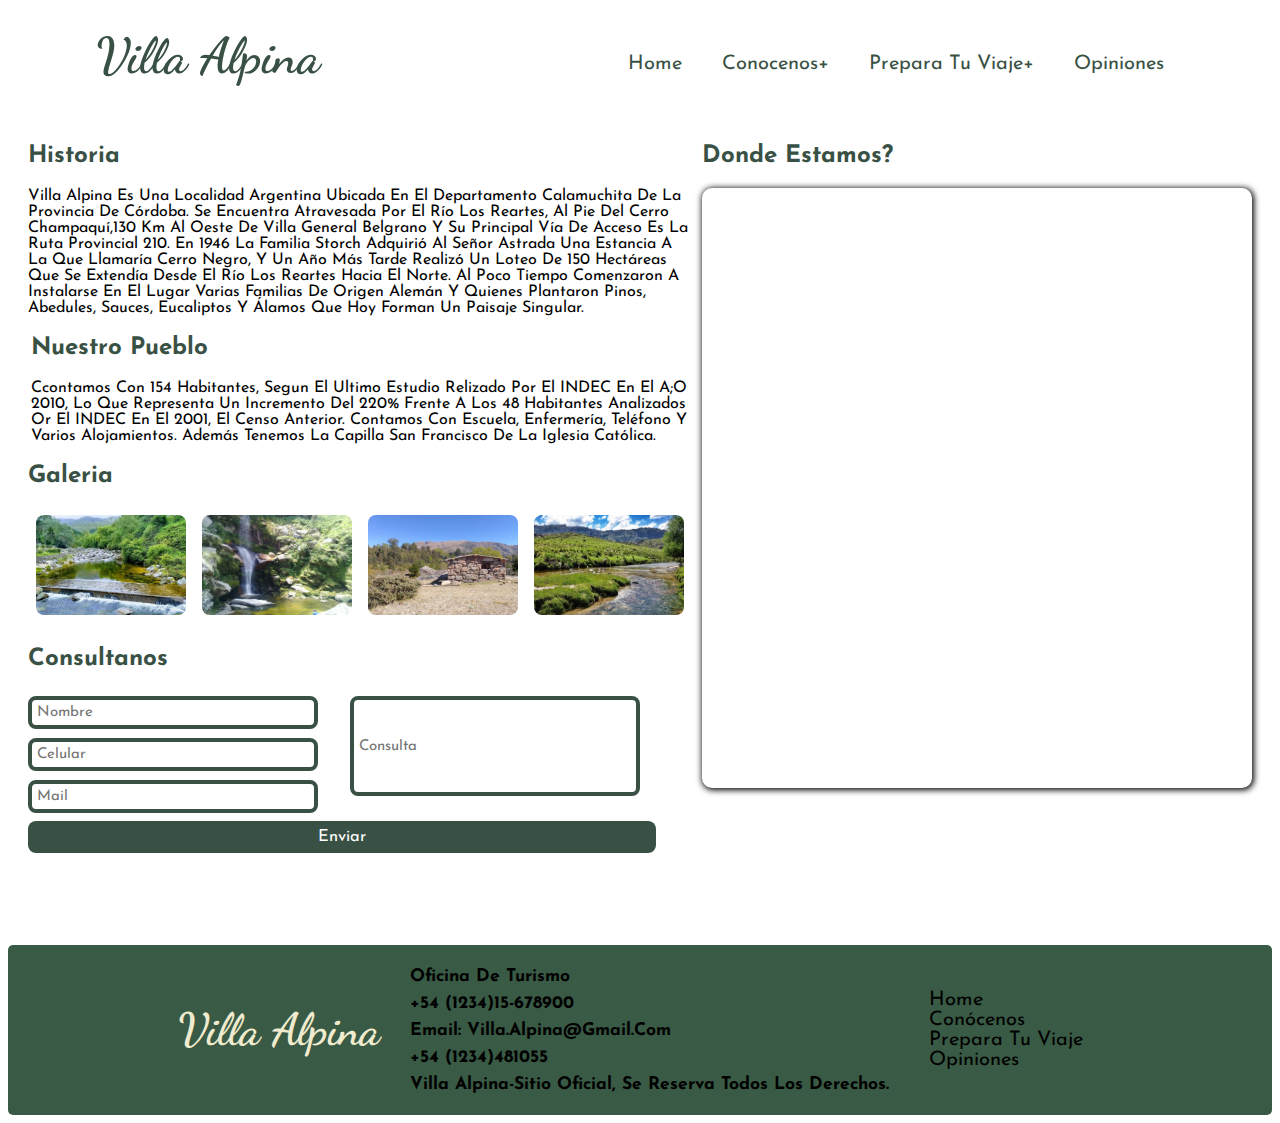
==== commit 0b4a1525: "menunav creado" ====
--- a/archivoshtml/conocenos.html
+++ b/archivoshtml/conocenos.html
@@ -12,18 +12,29 @@
 
 <body>
     <!-- BARRA DE NAVEGACION -->
-    <header class="encabezado">
-        <div class="encabezado__contenido">
-            <h1 class="encabezado__contenido-titulo"><a href="../index.html">Villa Alpina</a></h1>
-            <nav>
-                <ul class="encabezado__contenido-menu">
-                    <li><a href="../index.html">Home</a></li>
-                    <li><a href="./conocenos.html">Conócenos</a></li>
-                    <li><a href="./prepara_tu_viaje.html">Prepara tu viaje</a></li>
-                    <li><a href="./opiniones.html">Opiniones</a></li>
-                </ul>
-            </nav>
-        </div>
+    <header>
+        <a href="../index.html" class="logo">Villa Alpina</a>
+        <input type="checkbox" id="menu-bar">
+        <label for="menu-bar">Menu</label>
+
+        <nav class="navbar">
+            <ul>
+                <li><a href="../index.html">Home</a></li>
+                <li><a href="./conocenos.html">Conocenos+</a>
+                    <ul>
+                        <li><a href="./galeria.html">Galeria</a></li>
+                    </ul>
+                </li>
+                <li><a href="./prepara_tu_viaje.html">Prepara tu viaje+</a>
+                    <ul>
+                        <li><a href="./prepara_tu_viaje.html">Donde dormir?</a></li>
+                        <li><a href="./prepara_tu_viaje.html">Donde comer?</a></li>
+                        <li><a href="./prepara_tu_viaje.html">Como llegar?</a></li>
+                    </ul>
+                </li>
+                <li><a href="./opiniones.html">Opiniones</a></li>
+            </ul>
+        </nav>
     </header>
 
     <!-- PAGINA PRINCIPAL -->
--- a/archivocss/estilos.css
+++ b/archivocss/estilos.css
@@ -10,17 +10,106 @@
     src: url('../tipografias/JosefinSans-VariableFont_wght.ttf');
     font-style: normal;
 }
-*{
+
+
+/* ENCABEZADO */
+
+* {
     box-sizing: border-box;
-}
-/* *{
+    text-transform: capitalize;
+    text-decoration: none;
+}
+
+
+
+header {
+    /* position: fixed; */
+    top: 10px;
+    left: 0;
+    right: 0;
+    background: #fff;
+    padding: 10px 7%;
+    display: flex;
+    align-items: center;
+    justify-content: space-between;
+    z-index: 1000;
+    margin: 0 auto;
+    border-radius: 8px;
+    
+}
+
+header .logo {
+    font-weight: bolder;
+    font-size: 50px;
+    color: #395144;
+    font-family: 'Dancing';
+}
+
+header .navbar {
+    background-color: #fff;
+    border-radius: 8px;
+    font-family: 'Sans';
+}
+
+header .navbar ul {
+    list-style: none;
+}
+
+header .navbar ul li {
+    position: relative;
+    float: left;
+}
+
+header .navbar ul li a {
+    font-size: 20px;
+    padding: 20px;
+    color: #395144;
+    display: block;
+}
+
+header .navbar ul li a:hover {
+    background-color: #395144;
+    color: #fff;
+    border-radius: 10px;
+}
+
+header .navbar ul li ul {
+    position: absolute;
+    left: 0;
+    width: 200px;
+    background: #fff;
+    color: #395144;
+    display: none;
+    border-radius: 10px;
+
+}
+
+header .navbar ul li ul li {
+    width: 100%;
+
+    /* border: 1px solid #395144; */
+}
+
+header .navbar ul li:hover >ul {
+    display: initial;
     margin: 0;
     padding: 0;
-} */
-
-
-/* ENCABEZADO */
-.encabezado {
+}
+
+#menu-bar {
+    display: none;
+}
+
+header label {
+    font-family: 'Sans';
+    font-size: 20px;
+    color: #395144;
+    cursor:pointer;
+    display: none;
+}
+
+
+/* .encabezado {
     padding: 25px 15px;
     background-color: #fff;
     border-radius: 20px;
@@ -72,7 +161,7 @@
     background-color: #395144;
     color: #fff;
     border-radius: 5px;
-}
+} */
 
 
 /* CONTENIDO HOME */
@@ -89,6 +178,7 @@
     display: flex;
     justify-content: space-around;
     align-items: center;
+    margin-top: 3px;
 }
 
 .home a {
